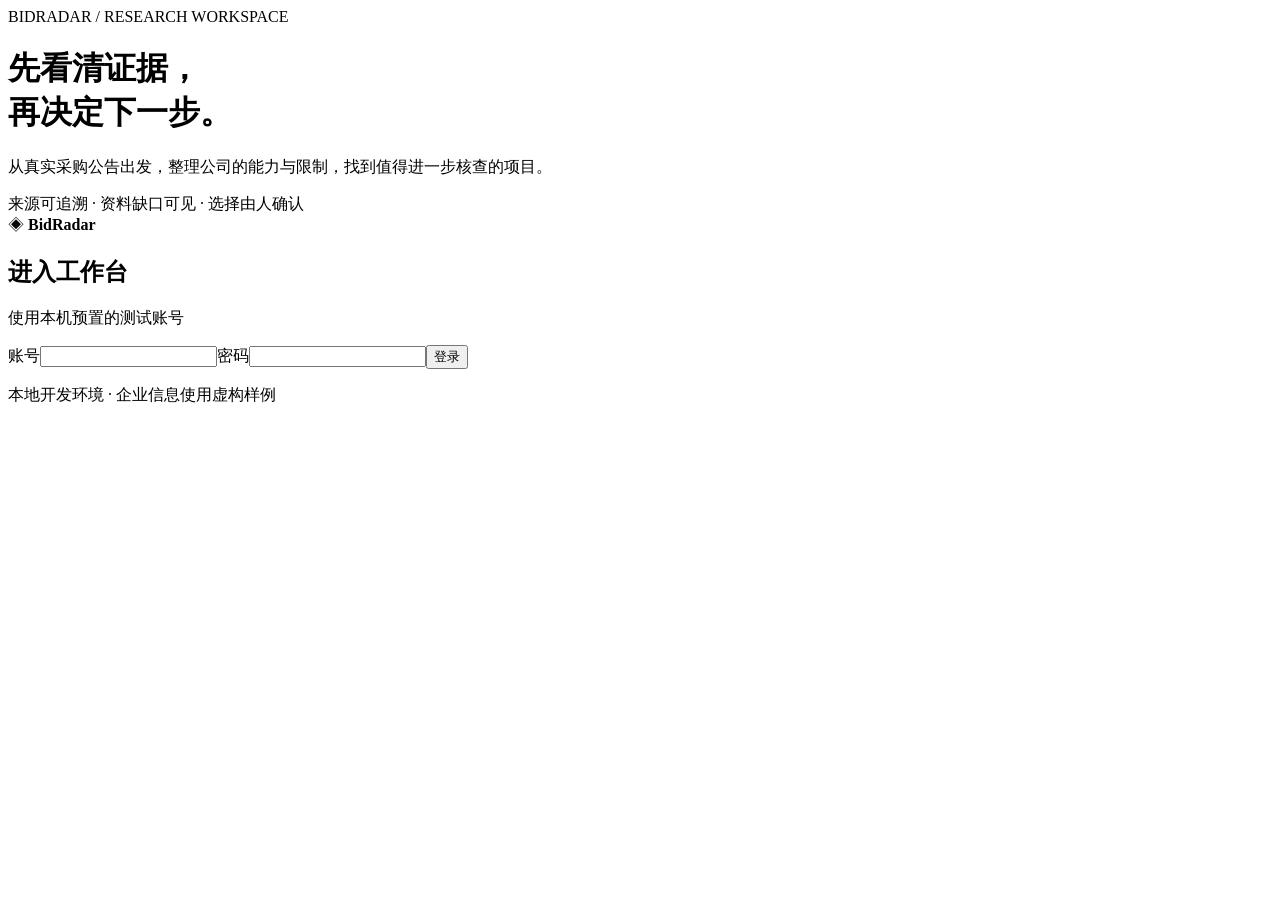
==== services/workspace/web/index.html @ 591d2b41 "feat: deliver local R1-A company and opportunity workbench" ====
<!doctype html>
<html lang="zh-CN"><head><meta charset="utf-8"><meta name="viewport" content="width=device-width,initial-scale=1">
<title>BidRadar · 商机核查工作台</title><link rel="stylesheet" href="/style.css"><script src="/app.js" defer></script></head>
<body>
<div id="login-screen" class="login-screen">
  <div class="login-intro"><span class="eyebrow">BIDRADAR / RESEARCH WORKSPACE</span><h1>先看清证据，<br>再决定下一步。</h1><p>从真实采购公告出发，整理公司的能力与限制，找到值得进一步核查的项目。</p><div class="intro-rule"></div><span>来源可追溯 · 资料缺口可见 · 选择由人确认</span></div>
  <form id="login-form" class="login-card"><div class="brand">◈ <strong>BidRadar</strong></div><h2>进入工作台</h2><p class="muted">使用本机预置的测试账号</p><label>账号<input id="username" name="username" autocomplete="username" required maxlength="64"></label><label>密码<input id="password" name="password" type="password" autocomplete="current-password" required maxlength="1024"></label><button type="submit" class="primary">登录</button><p id="login-error" role="alert" class="error"></p><p class="footnote">本地开发环境 · 企业信息使用虚构样例</p></form>
</div>
<div id="workspace-screen" class="shell" hidden>
  <aside><div class="brand">◈ <strong>BidRadar</strong></div><p class="sidebar-label">公司空间</p><label class="sr-only" for="workspace-select">选择公司空间</label><select id="workspace-select"></select><span id="role-badge" class="role-badge"></span>
    <nav aria-label="工作台导航"><button data-view="discover" class="nav active">▦ 商机目录</button><button data-view="profile" class="nav">▤ 企业档案</button><button data-view="selections" class="nav">✓ 已保存选择</button><button data-view="members" class="nav">♙ 公司成员</button></nav>
    <div class="sidebar-bottom"><span class="environment">● 本地核查工作台</span><p>企业信息：虚构测试资料<br>采购公告：按来源分别标识</p><div id="account-name"></div><button id="logout" class="link-button">退出登录</button></div>
  </aside>
  <main><header><div><span class="eyebrow">从发现到核查</span><h1 id="page-title">商机目录</h1></div><div id="header-context" class="muted">查看与筛选不会启动模型分析</div></header>
    <div id="notice" role="status" class="notice" hidden></div>
    <section id="discover-view">
      <div class="summary-row"><div><span>当前筛选结果</span><strong id="total-count">—</strong></div><div><span>查看范围</span><strong id="data-label">已归档公开公告</strong></div><div><span>企业档案</span><strong id="profile-label">尚未确认</strong></div></div>
      <form id="search-form" class="searchbar"><label class="sr-only" for="keyword">搜索项目</label><input id="keyword" placeholder="搜索项目名称、采购人或技术需求" maxlength="200"><label class="sr-only" for="kind">公告类型</label><select id="kind"><option value="">全部公告类型</option><option value="procurement">采购公告</option><option value="correction">更正公告</option><option value="award">中标 / 成交</option><option value="termination">终止公告</option><option value="intention">采购意向</option><option value="unknown">类型待核实</option></select><label class="sr-only" for="data-mode">数据范围</label><select id="data-mode"><option value="false">真实公开样本</option><option value="true">虚构演示样本</option></select><button class="primary">搜索</button></form>
      <div id="source-status" class="source-status"></div><div class="section-heading"><h2>候选项目</h2><span id="as-of" class="muted"></span></div><div id="notice-list" class="notice-list"></div>
      <div class="page-actions"><button id="next-page" hidden>下一页</button><span id="cart-label">尚未选择项目</span><button id="prepare-selection" class="primary" disabled>保存待确认选择</button></div>
    </section>
    <section id="profile-view" hidden><div class="panel"><div class="section-heading"><h2>企业档案</h2><span id="profile-version" class="badge">尚未确认</span></div><p class="muted">先填写名称、希望承接的项目、能力和交付限制。其余可以留空，留空表示尚未确认。</p><p class="note">这里记录企业自己的声明。管理员确认档案，不代表资质或证明已核验。</p><form id="profile-form" class="profile-grid"></form></div><div class="panel"><h2>待确认建议</h2><div id="proposals"></div></div><div class="panel"><h2>正式版本记录</h2><div id="profile-history"></div></div></section>
    <section id="selections-view" hidden><div class="panel"><h2>公司的候选选择</h2><p class="muted">保存当时的公告和企业档案版本。确认选择后仍需进一步研究，当前不会启动分析或产生模型费用。</p><div id="selection-list"></div></div></section>
    <section id="members-view" hidden><div class="panel"><h2>当前公司成员</h2><p class="muted">管理员管理已有测试成员的角色和访问权限；撤权保留公司历史记录。</p><div id="member-list"></div></div></section>
  </main>
</div>
<dialog id="detail-dialog"><div class="dialog-head"><span class="eyebrow">公告与证据</span><button id="close-detail" aria-label="关闭详情">关闭</button></div><div id="detail-content"></div></dialog>
</body></html>
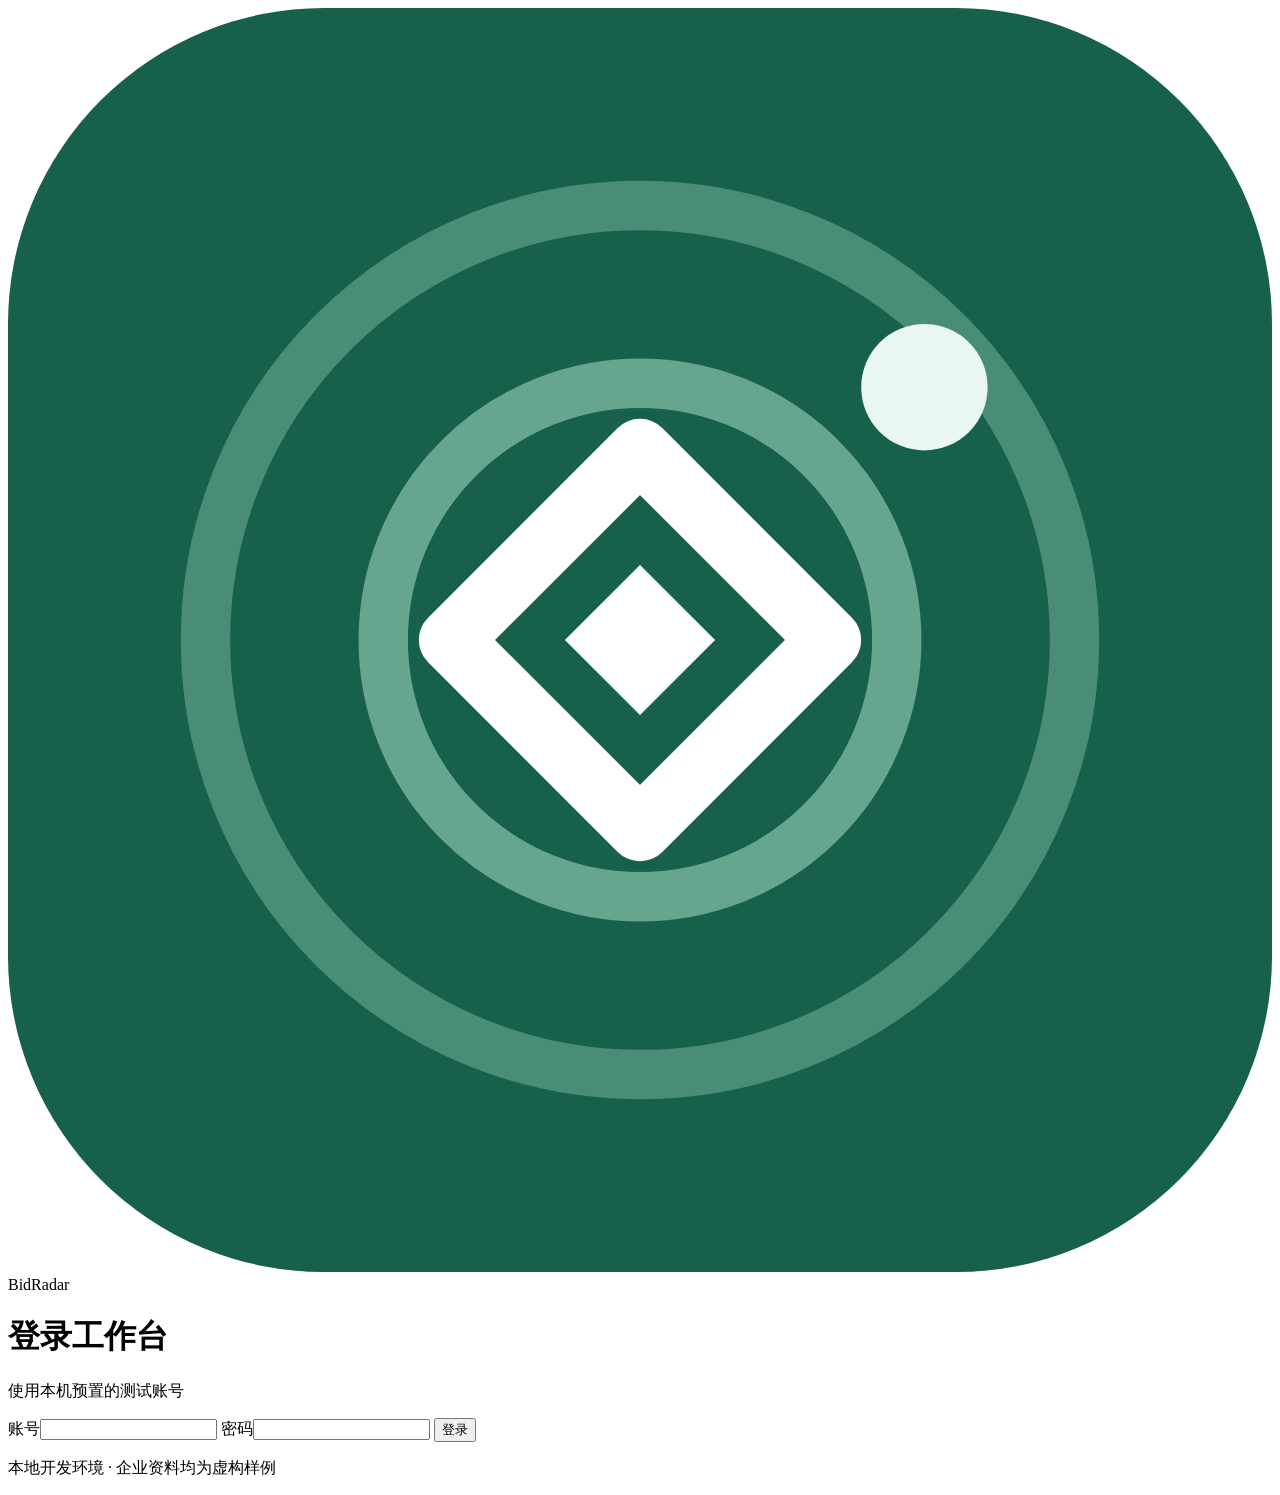
==== commit d89b98e8: "feat(web): redesign the workbench UI" ====
--- a/services/workspace/web/index.html
+++ b/services/workspace/web/index.html
@@ -1,28 +1,322 @@
 <!doctype html>
-<html lang="zh-CN"><head><meta charset="utf-8"><meta name="viewport" content="width=device-width,initial-scale=1">
-<title>BidRadar · 商机核查工作台</title><link rel="stylesheet" href="/style.css"><script src="/app.js" defer></script></head>
-<body>
-<div id="login-screen" class="login-screen">
-  <div class="login-intro"><span class="eyebrow">BIDRADAR / RESEARCH WORKSPACE</span><h1>先看清证据，<br>再决定下一步。</h1><p>从真实采购公告出发，整理公司的能力与限制，找到值得进一步核查的项目。</p><div class="intro-rule"></div><span>来源可追溯 · 资料缺口可见 · 选择由人确认</span></div>
-  <form id="login-form" class="login-card"><div class="brand">◈ <strong>BidRadar</strong></div><h2>进入工作台</h2><p class="muted">使用本机预置的测试账号</p><label>账号<input id="username" name="username" autocomplete="username" required maxlength="64"></label><label>密码<input id="password" name="password" type="password" autocomplete="current-password" required maxlength="1024"></label><button type="submit" class="primary">登录</button><p id="login-error" role="alert" class="error"></p><p class="footnote">本地开发环境 · 企业信息使用虚构样例</p></form>
-</div>
-<div id="workspace-screen" class="shell" hidden>
-  <aside><div class="brand">◈ <strong>BidRadar</strong></div><p class="sidebar-label">公司空间</p><label class="sr-only" for="workspace-select">选择公司空间</label><select id="workspace-select"></select><span id="role-badge" class="role-badge"></span>
-    <nav aria-label="工作台导航"><button data-view="discover" class="nav active">▦ 商机目录</button><button data-view="profile" class="nav">▤ 企业档案</button><button data-view="selections" class="nav">✓ 已保存选择</button><button data-view="members" class="nav">♙ 公司成员</button></nav>
-    <div class="sidebar-bottom"><span class="environment">● 本地核查工作台</span><p>企业信息：虚构测试资料<br>采购公告：按来源分别标识</p><div id="account-name"></div><button id="logout" class="link-button">退出登录</button></div>
-  </aside>
-  <main><header><div><span class="eyebrow">从发现到核查</span><h1 id="page-title">商机目录</h1></div><div id="header-context" class="muted">查看与筛选不会启动模型分析</div></header>
-    <div id="notice" role="status" class="notice" hidden></div>
-    <section id="discover-view">
-      <div class="summary-row"><div><span>当前筛选结果</span><strong id="total-count">—</strong></div><div><span>查看范围</span><strong id="data-label">已归档公开公告</strong></div><div><span>企业档案</span><strong id="profile-label">尚未确认</strong></div></div>
-      <form id="search-form" class="searchbar"><label class="sr-only" for="keyword">搜索项目</label><input id="keyword" placeholder="搜索项目名称、采购人或技术需求" maxlength="200"><label class="sr-only" for="kind">公告类型</label><select id="kind"><option value="">全部公告类型</option><option value="procurement">采购公告</option><option value="correction">更正公告</option><option value="award">中标 / 成交</option><option value="termination">终止公告</option><option value="intention">采购意向</option><option value="unknown">类型待核实</option></select><label class="sr-only" for="data-mode">数据范围</label><select id="data-mode"><option value="false">真实公开样本</option><option value="true">虚构演示样本</option></select><button class="primary">搜索</button></form>
-      <div id="source-status" class="source-status"></div><div class="section-heading"><h2>候选项目</h2><span id="as-of" class="muted"></span></div><div id="notice-list" class="notice-list"></div>
-      <div class="page-actions"><button id="next-page" hidden>下一页</button><span id="cart-label">尚未选择项目</span><button id="prepare-selection" class="primary" disabled>保存待确认选择</button></div>
-    </section>
-    <section id="profile-view" hidden><div class="panel"><div class="section-heading"><h2>企业档案</h2><span id="profile-version" class="badge">尚未确认</span></div><p class="muted">先填写名称、希望承接的项目、能力和交付限制。其余可以留空，留空表示尚未确认。</p><p class="note">这里记录企业自己的声明。管理员确认档案，不代表资质或证明已核验。</p><form id="profile-form" class="profile-grid"></form></div><div class="panel"><h2>待确认建议</h2><div id="proposals"></div></div><div class="panel"><h2>正式版本记录</h2><div id="profile-history"></div></div></section>
-    <section id="selections-view" hidden><div class="panel"><h2>公司的候选选择</h2><p class="muted">保存当时的公告和企业档案版本。确认选择后仍需进一步研究，当前不会启动分析或产生模型费用。</p><div id="selection-list"></div></div></section>
-    <section id="members-view" hidden><div class="panel"><h2>当前公司成员</h2><p class="muted">管理员管理已有测试成员的角色和访问权限；撤权保留公司历史记录。</p><div id="member-list"></div></div></section>
-  </main>
-</div>
-<dialog id="detail-dialog"><div class="dialog-head"><span class="eyebrow">公告与证据</span><button id="close-detail" aria-label="关闭详情">关闭</button></div><div id="detail-content"></div></dialog>
-</body></html>
+<html lang="zh-CN">
+  <head>
+    <meta charset="utf-8" />
+    <meta name="viewport" content="width=device-width,initial-scale=1" />
+    <title>BidRadar · 商机核查工作台</title>
+    <link rel="stylesheet" href="/style.css" />
+    <script src="/app.js" defer></script>
+  </head>
+  <body>
+    <!-- 图标都是内联 SVG：CSP 只允许同源资源，不能用图标字体或 data: 图片。描边颜色跟随文字颜色（currentColor）。 -->
+    <div id="login-screen" class="login-screen">
+      <div class="login-top">
+        <svg class="mark" viewBox="0 0 32 32" aria-hidden="true">
+          <rect width="32" height="32" rx="8" fill="#17604C" />
+          <circle cx="16" cy="16" r="11" fill="none" stroke="#A8E0C6" stroke-opacity=".35" stroke-width="1.25" />
+          <circle cx="16" cy="16" r="6.5" fill="none" stroke="#A8E0C6" stroke-opacity=".55" stroke-width="1.25" />
+          <path
+            d="M16 11.2 20.8 16 16 20.8 11.2 16Z"
+            fill="none"
+            stroke="#fff"
+            stroke-width="1.6"
+            stroke-linejoin="round"
+          />
+          <path d="M16 14.1 17.9 16 16 17.9 14.1 16Z" fill="#fff" />
+          <circle cx="23.2" cy="9.6" r="1.6" fill="#E9F7F0" />
+        </svg>
+        <span>BidRadar</span>
+      </div>
+      <form id="login-form" class="login-card">
+        <div>
+          <h1>登录工作台</h1>
+          <p class="login-sub">使用本机预置的测试账号</p>
+        </div>
+        <label>账号<input id="username" name="username" autocomplete="username" required maxlength="64" /></label>
+        <label
+          >密码<input
+            id="password"
+            name="password"
+            type="password"
+            autocomplete="current-password"
+            required
+            maxlength="1024"
+        /></label>
+        <button type="submit" class="primary">登录</button>
+        <p id="login-error" role="alert" class="error"></p>
+      </form>
+      <p class="login-foot">本地开发环境 · 企业资料均为虚构样例</p>
+    </div>
+
+    <div id="workspace-screen" class="shell" hidden>
+      <aside class="sidebar">
+        <div class="brand">
+          <svg class="mark" viewBox="0 0 32 32" aria-hidden="true">
+            <rect width="32" height="32" rx="8" fill="#17604C" />
+            <circle cx="16" cy="16" r="11" fill="none" stroke="#A8E0C6" stroke-opacity=".35" stroke-width="1.25" />
+            <circle cx="16" cy="16" r="6.5" fill="none" stroke="#A8E0C6" stroke-opacity=".55" stroke-width="1.25" />
+            <path
+              d="M16 11.2 20.8 16 16 20.8 11.2 16Z"
+              fill="none"
+              stroke="#fff"
+              stroke-width="1.6"
+              stroke-linejoin="round"
+            />
+            <path d="M16 14.1 17.9 16 16 17.9 14.1 16Z" fill="#fff" />
+            <circle cx="23.2" cy="9.6" r="1.6" fill="#E9F7F0" />
+          </svg>
+          <span>BidRadar</span>
+        </div>
+        <div class="workspace-switch">
+          <label class="sr-only" for="workspace-select">选择公司空间</label>
+          <select id="workspace-select"></select>
+          <span id="role-badge" class="role-badge"></span>
+        </div>
+        <nav aria-label="工作台导航">
+          <p class="nav-label">工作</p>
+          <button data-view="discover" class="nav active">
+            <svg class="i" viewBox="0 0 24 24" aria-hidden="true">
+              <path d="M13.5 3H7a2 2 0 0 0-2 2v14a2 2 0 0 0 2 2h4.5M13.5 3 19 8.5V11M13.5 3v5.5H19" />
+              <circle cx="16.5" cy="16.5" r="3" />
+              <path d="m21 21-2.4-2.4" /></svg
+            >商机目录
+          </button>
+          <button data-view="selections" class="nav">
+            <svg class="i" viewBox="0 0 24 24" aria-hidden="true">
+              <path d="M6 4.5A1.5 1.5 0 0 1 7.5 3h9A1.5 1.5 0 0 1 18 4.5V21l-6-4.2L6 21Z" /></svg
+            >已保存选择
+          </button>
+          <p class="nav-label">分析</p>
+          <button data-view="research" class="nav">
+            <svg class="i" viewBox="0 0 24 24" aria-hidden="true">
+              <circle cx="12" cy="12" r="9" />
+              <circle cx="12" cy="12" r="4.5" />
+              <path d="m12 12 6.3-6.3" /></svg
+            >AI 研究
+          </button>
+          <button data-view="tracking" class="nav">
+            <svg class="i" viewBox="0 0 24 24" aria-hidden="true">
+              <path d="M6 9.5a6 6 0 0 1 12 0c0 5.5 2.5 7.5 2.5 7.5h-17S6 15 6 9.5Z" />
+              <path d="M10 20.5a2.2 2.2 0 0 0 4 0" /></svg
+            >决定与跟踪
+          </button>
+          <p class="nav-label">公司</p>
+          <button data-view="profile" class="nav">
+            <svg class="i" viewBox="0 0 24 24" aria-hidden="true">
+              <rect x="4.5" y="3" width="15" height="18" rx="1.5" />
+              <path d="M9 7.5h.01M15 7.5h.01M9 11.5h.01M15 11.5h.01M10 21v-4.5h4V21" /></svg
+            >企业档案
+          </button>
+          <button data-view="members" class="nav">
+            <svg class="i" viewBox="0 0 24 24" aria-hidden="true">
+              <circle cx="9" cy="8" r="3.5" />
+              <path
+                d="M2.5 20c.6-3.4 3.3-5.5 6.5-5.5s5.9 2.1 6.5 5.5M15.5 4.6a3.5 3.5 0 0 1 0 6.8M17.5 14.8c2.2.6 3.6 2.4 4 5.2"
+              /></svg
+            >成员
+          </button>
+        </nav>
+        <div class="sidebar-foot">
+          <p class="environment">本地环境 · 虚构企业资料</p>
+          <div class="account">
+            <span id="account-avatar" class="avatar" aria-hidden="true"></span>
+            <span id="account-name" class="account-name"></span>
+            <button id="logout" class="icon-button" type="button" aria-label="退出登录" title="退出登录">
+              <svg class="i" viewBox="0 0 24 24" aria-hidden="true">
+                <path d="M14 4h4a2 2 0 0 1 2 2v12a2 2 0 0 1-2 2h-4M9.5 16.5 5 12l4.5-4.5M5 12h11" />
+              </svg>
+            </button>
+          </div>
+        </div>
+      </aside>
+
+      <main>
+        <header class="page-head">
+          <h1 id="page-title">商机目录</h1>
+          <p id="header-context" class="page-sub">浏览和筛选不会调用模型。</p>
+        </header>
+        <div id="notice" role="status" class="notice" hidden></div>
+
+        <section id="discover-view">
+          <form id="search-form" class="toolbar">
+            <div class="search-field">
+              <svg class="i" viewBox="0 0 24 24" aria-hidden="true">
+                <circle cx="11" cy="11" r="6.5" />
+                <path d="m20 20-4.3-4.3" />
+              </svg>
+              <label class="sr-only" for="keyword">搜索项目</label>
+              <input id="keyword" placeholder="搜索项目名称、采购人或技术需求" maxlength="200" autocomplete="off" />
+              <kbd aria-hidden="true">/</kbd>
+            </div>
+            <label class="sr-only" for="kind">公告类型</label>
+            <select id="kind">
+              <option value="">全部类型</option>
+              <option value="procurement">采购公告</option>
+              <option value="correction">更正公告</option>
+              <option value="award">中标 / 成交</option>
+              <option value="termination">终止公告</option>
+              <option value="intention">采购意向</option>
+              <option value="unknown">类型待核实</option>
+            </select>
+            <label class="sr-only" for="data-mode">数据范围</label>
+            <select id="data-mode">
+              <option value="false">真实公开样本</option>
+              <option value="true">虚构演示样本</option>
+            </select>
+            <button type="submit" class="primary">搜索</button>
+          </form>
+          <div class="result-meta">
+            <span><strong id="total-count">—</strong> 条结果</span>
+            <span id="data-label">已归档公开公告</span>
+            <span>企业档案 <span id="profile-label">尚未确认</span></span>
+            <span id="as-of" class="as-of"></span>
+          </div>
+          <div id="notice-list" class="list"></div>
+          <div class="pager"><button id="next-page" type="button" hidden>下一页</button></div>
+          <p id="source-status" class="source-status"></p>
+          <div id="cart-bar" class="cart-bar">
+            <span id="cart-label">尚未选择项目</span>
+            <button id="prepare-selection" type="button" class="primary" disabled>保存待确认选择</button>
+          </div>
+        </section>
+
+        <section id="profile-view" hidden>
+          <div class="panel">
+            <div class="panel-head">
+              <div>
+                <h2>企业档案</h2>
+                <p class="panel-sub">先填名称、想接的项目、能力和交付限制；其余留空表示尚未确认。</p>
+              </div>
+              <span id="profile-version" class="badge">尚未确认</span>
+            </div>
+            <p class="note">这里记录的是企业自己的声明。管理员确认档案，不代表资质或证明已经核验。</p>
+            <form id="profile-form" class="profile-grid"></form>
+          </div>
+          <div class="split">
+            <div class="panel">
+              <div class="panel-head"><h2>待确认建议</h2></div>
+              <div id="proposals"></div>
+            </div>
+            <div class="panel">
+              <div class="panel-head"><h2>正式版本</h2></div>
+              <div id="profile-history"></div>
+            </div>
+          </div>
+        </section>
+
+        <section id="selections-view" hidden>
+          <div class="panel">
+            <div class="panel-head">
+              <div>
+                <h2>候选选择</h2>
+                <p class="panel-sub">
+                  确认选择不会启动分析。选定后，可逐个项目发起 AI 研究（会产生模型费用）或生成规则基线（不调用模型）。
+                </p>
+              </div>
+            </div>
+            <div id="selection-list"></div>
+          </div>
+        </section>
+
+        <section id="research-view" hidden>
+          <div class="panel">
+            <div class="panel-head">
+              <div>
+                <h2>用量</h2>
+                <p class="panel-sub">研究、追问和自动复核共用本轮额度。费用未知时按已花计，不会自动重试。</p>
+              </div>
+              <button id="refresh-research" type="button">
+                <svg class="i" viewBox="0 0 24 24" aria-hidden="true">
+                  <path d="M20 11.5A8 8 0 0 0 6 6.3L4 8.5M4 4v4.5h4.5M4 12.5a8 8 0 0 0 14 5.2l2-2.2M20 20v-4.5h-4.5" />
+                </svg>
+                刷新
+              </button>
+            </div>
+            <div id="research-budget" class="budget-grid"></div>
+          </div>
+          <div class="research-layout">
+            <div class="panel">
+              <div class="panel-head"><h2>研究记录</h2></div>
+              <div id="research-list"></div>
+              <button id="more-research" type="button" class="more" hidden>读取更早记录</button>
+            </div>
+            <div class="panel research-detail"><div id="research-detail"></div></div>
+          </div>
+        </section>
+
+        <section id="tracking-view" hidden>
+          <div class="panel">
+            <div class="panel-head">
+              <div>
+                <h2>决定与关注</h2>
+                <p class="panel-sub"
+                  >人工决定和关注开关分开保存。从公告详情、已选项目或研究报告进入，可设置对应公告。</p
+                >
+              </div>
+              <button id="refresh-tracking" type="button">
+                <svg class="i" viewBox="0 0 24 24" aria-hidden="true">
+                  <path d="M20 11.5A8 8 0 0 0 6 6.3L4 8.5M4 4v4.5h4.5M4 12.5a8 8 0 0 0 14 5.2l2-2.2M20 20v-4.5h-4.5" />
+                </svg>
+                刷新
+              </button>
+            </div>
+            <div id="tracking-context"></div>
+          </div>
+          <div class="split">
+            <div class="panel">
+              <div class="panel-head">
+                <div>
+                  <h2>提醒</h2>
+                  <p class="panel-sub">按发生顺序排列，已读状态只属于你。</p>
+                </div>
+              </div>
+              <div id="tracking-notifications"></div>
+              <button id="more-notifications" type="button" class="more" hidden>读取后续提醒</button>
+            </div>
+            <div class="panel">
+              <div class="panel-head">
+                <div>
+                  <h2>资料与档案变化</h2>
+                  <p class="panel-sub">保留新旧版本，不会自动改变人工决定。</p>
+                </div>
+              </div>
+              <div id="tracking-changes"></div>
+              <button id="more-changes" type="button" class="more" hidden>读取后续变化</button>
+            </div>
+          </div>
+          <div class="panel">
+            <div class="panel-head">
+              <div>
+                <h2>自动复核</h2>
+                <p class="panel-sub">只有明确授权才会发起。停止关注不删除历史，新结果不覆盖旧报告。</p>
+              </div>
+            </div>
+            <div id="tracking-reassessments"></div>
+          </div>
+        </section>
+
+        <section id="members-view" hidden>
+          <div class="panel">
+            <div class="panel-head">
+              <div>
+                <h2>当前成员</h2>
+                <p class="panel-sub">管理员可以调整角色和访问权限。撤销访问会保留该成员的历史记录。</p>
+              </div>
+            </div>
+            <div id="member-list"></div>
+          </div>
+        </section>
+      </main>
+    </div>
+
+    <dialog id="detail-dialog">
+      <div class="dialog-head">
+        <span class="dialog-label">公告与证据</span>
+        <button id="close-detail" type="button" class="icon-button" aria-label="关闭详情" title="关闭">
+          <svg class="i" viewBox="0 0 24 24" aria-hidden="true"><path d="M6 6l12 12M18 6 6 18" /></svg>
+        </button>
+      </div>
+      <div id="detail-content"></div>
+    </dialog>
+  </body>
+</html>
